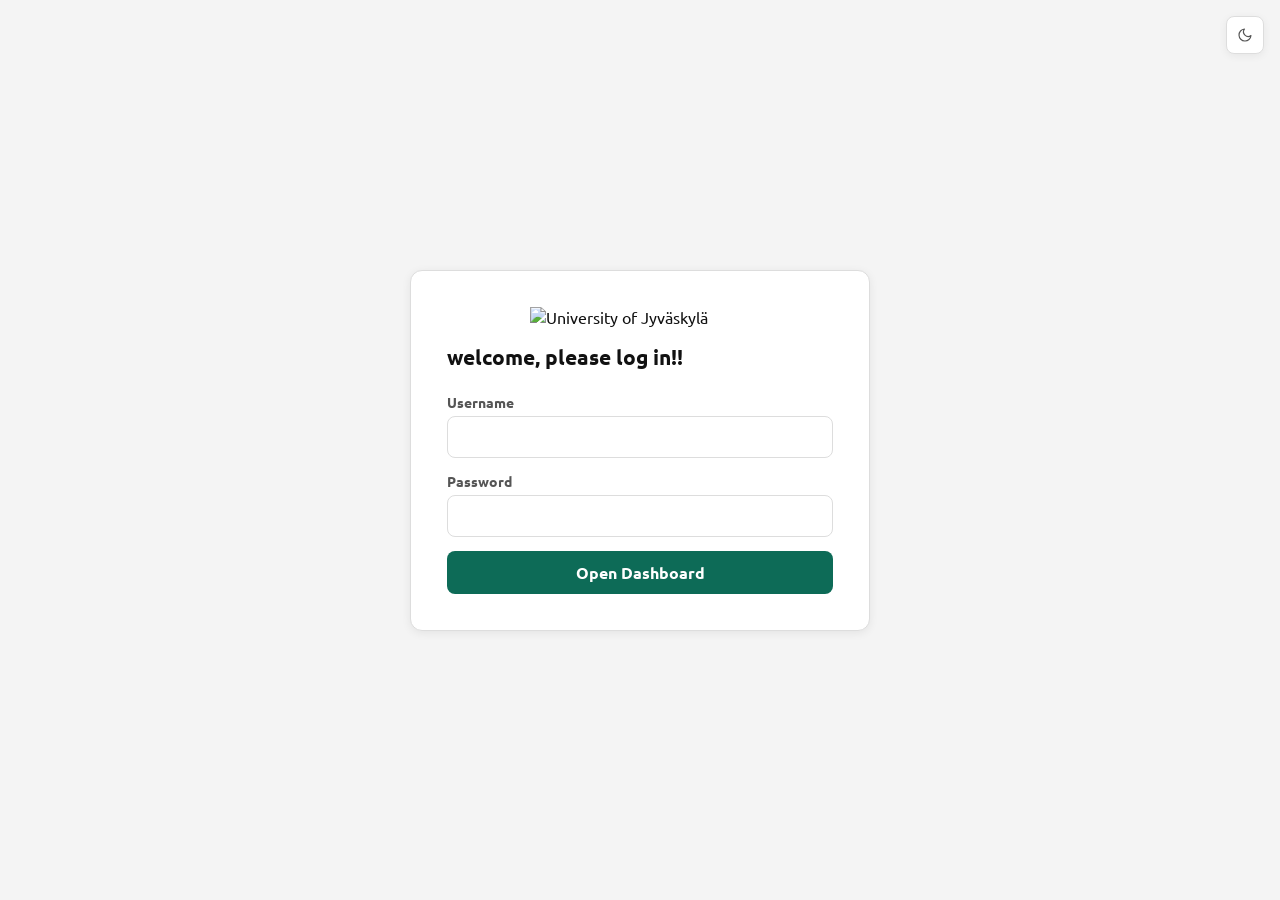
==== index.html @ 04572e0f "Initial commit - Portable Workspace app with auth, dashboard, git tools" ====
<!DOCTYPE html>
<html lang="en">
<head>
  <meta charset="UTF-8" />
  <meta name="viewport" content="width=device-width, initial-scale=1.0" />
  <title>Portable Workspace Sign In</title>
  <link rel="stylesheet" href="./dashboard/styles.css" />
  <script src="./dashboard/theme.js"></script>
</head>
<body>
  <button id="themeToggleBtn" class="floating-theme-btn" aria-label="Toggle theme"><svg width="16" height="16" viewBox="0 0 24 24" fill="none" stroke="currentColor" stroke-width="1.75" stroke-linecap="round" stroke-linejoin="round" class="icon-sun" aria-hidden="true"><circle cx="12" cy="12" r="4"/><path d="M12 2v2M12 20v2M4.93 4.93l1.41 1.41M17.66 17.66l1.41 1.41M2 12h2M20 12h2M6.34 17.66l-1.41 1.41M19.07 4.93l-1.41 1.41"/></svg><svg width="16" height="16" viewBox="0 0 24 24" fill="none" stroke="currentColor" stroke-width="1.75" stroke-linecap="round" stroke-linejoin="round" class="icon-moon" aria-hidden="true"><path d="M21 12.79A9 9 0 1 1 11.21 3 7 7 0 0 0 21 12.79z"/></svg></button>
  <main class="auth-shell">
    <div class="auth-layout">
      <section class="auth-card">
        <img src="https://www.jyu.fi/themes/custom/jyu/images/logos/jyu-logo-en.svg" alt="University of Jyväskylä" class="auth-logo" />
        <h2 id="appTitle">welcome, please log in!!</h2>

        <div id="loginAlert" class="alert error"></div>

        <form id="loginForm" class="auth-form">
          <div class="field">
            <label for="username">Username</label>
            <input id="username" name="username" type="text" autocomplete="username" required />
          </div>

          <div class="field">
            <label for="password">Password</label>
            <input id="password" name="password" type="password" autocomplete="current-password" required />
          </div>

          <button type="submit" class="primary-button">Open Dashboard</button>
        </form>
      </section>
    </div>

    <div id="loadingOverlay" class="loading-overlay hidden">
      <div class="loading-content">
        <div class="spinner"></div>
        <p class="loading-text">Please wait while repos are loading...</p>
      </div>
    </div>
  </main>

  <script src="./dashboard/db.js"></script>
  <script>
    const loginForm = document.getElementById("loginForm");
    const loginAlert = document.getElementById("loginAlert");
    const loadingOverlay = document.getElementById("loadingOverlay");

    function showError(message) {
      loginAlert.textContent = message;
      loginAlert.classList.add("show");
    }

    function clearError() {
      loginAlert.textContent = "";
      loginAlert.classList.remove("show");
    }

    loginForm.addEventListener("submit", (event) => {
      event.preventDefault();
      clearError();

      const username = loginForm.username.value.trim();
      const password = loginForm.password.value;

      // Check localStorage override first, then fall back to db.js
      const savedCreds = JSON.parse(localStorage.getItem("portable-credentials") || "null");
      let user = null;
      if (savedCreds && username === savedCreds.username && password === savedCreds.password) {
        user = { username: savedCreds.username, displayName: savedCreds.username, role: "Owner" };
      } else {
        const users = Array.isArray(window.PortableDB?.users) ? window.PortableDB.users : [];
        user = users.find((entry) => entry.username === username && entry.password === password);
      }
      if (!user) {
        showError("Wrong username or password.");
        return;
      }

      sessionStorage.setItem("portable-user", JSON.stringify({
        username: user.username,
        displayName: user.displayName || user.username,
        role: user.role || "User"
      }));

      loadingOverlay.classList.remove("hidden");
      setTimeout(() => {
        location.href = "./dashboard/index.html";
      }, 3000);
    });
  </script>
</body>
</html>
---- dashboard/styles.css ----
/* ── Google Font: Ubuntu ────────────────────────────────────────────────── */
@import url('https://fonts.googleapis.com/css2?family=Ubuntu:wght@300;400;500;700&display=swap');

*,
*::before,
*::after {
  font-family: 'Ubuntu', sans-serif !important;
}

/* ── CSS Variables ───────────────────────────────────────────────────────── */
:root {
  --bg:           #f4f4f4;
  --surface:      #ffffff;
  --surface-2:    #f8f8f8;
  --surface-3:    #f0f0f0;
  --border:       #ddd;
  --border-2:     #e8e8e8;
  --border-3:     #eee;
  --text:         #111;
  --text-2:       #555;
  --text-3:       #666;
  --text-muted:   #888;
  --hover-bg:     #f0f0f0;
  --accent:       #0d6b57;
  --accent-hover: #0a5443;
  --accent-bg:    #f0faf7;
  --accent-focus: rgba(13,107,87,0.12);
  --error-bg:           #fff0ec;
  --error-border:       rgba(159,58,47,0.25);
  --error-text:         #9f3a2f;
  --error-border-solid: #c4574a;
  --error-bg-hover:     #fff5f5;
  --success-bg:         #edf9f1;
  --success-border:     rgba(31,106,60,0.25);
  --success-text:       #1f6a3c;
}

[data-theme="dark"] {
  --bg:           #141414;
  --surface:      #1e1e1e;
  --surface-2:    #262626;
  --surface-3:    #2c2c2c;
  --border:       #333;
  --border-2:     #2e2e2e;
  --border-3:     #2a2a2a;
  --text:         #efefef;
  --text-2:       #a8a8a8;
  --text-3:       #888;
  --text-muted:   #666;
  --hover-bg:     #2c2c2c;
  --accent:       #15a87e;
  --accent-hover: #11906a;
  --accent-bg:    rgba(21,168,126,0.1);
  --accent-focus: rgba(21,168,126,0.15);
  --error-bg:           #2a1816;
  --error-border:       rgba(200,80,60,0.22);
  --error-text:         #e07060;
  --error-border-solid: #a05040;
  --error-bg-hover:     #2a1816;
  --success-bg:         #162b1e;
  --success-border:     rgba(40,140,80,0.22);
  --success-text:       #55c47a;
}

/* ── Reset ───────────────────────────────────────────────────────────────── */
*, *::before, *::after {
  box-sizing: border-box;
  margin: 0;
  padding: 0;
}

body {
  font-family: system-ui, -apple-system, BlinkMacSystemFont, "Segoe UI", sans-serif;
  background: var(--bg);
  color: var(--text);
  min-height: 100vh;
  transition: background .2s, color .2s;
}

a {
  color: inherit;
  text-decoration: none;
}

button,
input {
  font: inherit;
}

/* ── Login ───────────────────────────────────────────────────────────────── */

.auth-shell {
  min-height: 100vh;
  display: flex;
  align-items: center;
  justify-content: center;
  padding: 24px;
}

.auth-layout {
  width: 100%;
  max-width: 460px;
}

.auth-card {
  background: var(--surface);
  border: 1px solid var(--border);
  border-radius: 12px;
  padding: 36px;
  box-shadow: 0 2px 10px rgba(0,0,0,0.07);
}

.auth-card h2 {
  margin: 0 0 22px;
  font-size: 1.3rem;
}

.auth-logo {
  display: block;
  width: 220px;
  height: auto;
  margin: 0 auto 16px;
}

/* ── Loading Overlay ──────────────────────────────────────────────────── */

.loading-overlay {
  position: fixed;
  inset: 0;
  z-index: 999;
  display: flex;
  align-items: center;
  justify-content: center;
  background: rgba(0, 0, 0, 0.5);
  backdrop-filter: blur(4px);
  animation: fadeIn 0.25s ease;
}

.loading-overlay.hidden {
  display: none;
}

.loading-content {
  background: var(--surface);
  border: 1px solid var(--border);
  border-radius: 16px;
  padding: 40px 48px;
  display: flex;
  flex-direction: column;
  align-items: center;
  gap: 20px;
  box-shadow: 0 8px 32px rgba(0, 0, 0, 0.15);
  animation: scaleIn 0.3s ease;
}

.spinner {
  width: 48px;
  height: 48px;
  border: 4px solid var(--border);
  border-top-color: var(--accent);
  border-radius: 50%;
  animation: spin 0.8s linear infinite;
}

.loading-text {
  font-size: 1rem;
  font-weight: 500;
  color: var(--text-2);
  margin: 0;
}

@keyframes spin {
  to { transform: rotate(360deg); }
}

@keyframes fadeIn {
  from { opacity: 0; }
  to   { opacity: 1; }
}

@keyframes scaleIn {
  from { opacity: 0; transform: scale(0.9); }
  to   { opacity: 1; transform: scale(1); }
}

.auth-form {
  display: flex;
  flex-direction: column;
  gap: 14px;
}

.field {
  display: flex;
  flex-direction: column;
  gap: 5px;
}

.field label {
  font-size: 0.875rem;
  font-weight: 600;
  color: var(--text-2);
}

.field input {
  width: 100%;
  border: 1px solid var(--border);
  border-radius: 8px;
  background: var(--surface);
  padding: 10px 12px;
  color: var(--text);
  font-size: 1rem;
  transition: border-color 0.15s;
}

.field input:focus {
  outline: none;
  border-color: var(--accent);
  box-shadow: 0 0 0 3px var(--accent-focus);
}

.field input:disabled {
  background: var(--surface-3);
  color: var(--text-muted);
  cursor: not-allowed;
}

/* ── Buttons ─────────────────────────────────────────────────────────────── */

.primary-button {
  display: flex;
  align-items: center;
  justify-content: center;
  gap: 8px;
  width: 100%;
  background: var(--accent);
  color: white;
  border: none;
  border-radius: 8px;
  padding: 11px 20px;
  font-size: 1rem;
  font-weight: 600;
  cursor: pointer;
  text-align: center;
  transition: background 0.15s;
}

.primary-button:hover:not(:disabled) {
  background: var(--accent-hover);
}

.primary-button:disabled {
  background: var(--text-muted);
  cursor: not-allowed;
}

.secondary-button {
  display: flex;
  align-items: center;
  justify-content: center;
  gap: 8px;
  width: 100%;
  background: var(--surface);
  color: var(--accent);
  border: 1px solid var(--accent);
  border-radius: 8px;
  padding: 9px 16px;
  font-size: 0.9rem;
  font-weight: 600;
  cursor: pointer;
  text-align: center;
  transition: background 0.15s;
}

.secondary-button:hover {
  background: var(--accent-bg);
}

.ghost-button {
  display: flex;
  align-items: center;
  justify-content: center;
  gap: 8px;
  width: 100%;
  background: transparent;
  color: var(--error-text);
  border: 1px solid var(--error-border-solid);
  border-radius: 8px;
  padding: 9px 16px;
  font-size: 0.9rem;
  cursor: pointer;
  text-align: center;
  transition: background 0.15s;
}

.ghost-button:hover {
  background: var(--error-bg-hover);
}

/* ── Alerts ──────────────────────────────────────────────────────────────── */

.alert {
  display: none;
  padding: 11px 14px;
  border-radius: 8px;
  font-size: 0.9rem;
  margin-top: 10px;
}

.alert.show {
  display: block;
}

.alert.error {
  background: var(--error-bg);
  border: 1px solid var(--error-border);
  color: var(--error-text);
}

.alert.success {
  background: var(--success-bg);
  border: 1px solid var(--success-border);
  color: var(--success-text);
}

/* ── Workspace Layout ────────────────────────────────────────────────────── */

.workspace-shell {
  display: flex;
  min-height: 100vh;
}

.sidebar {
  width: 240px;
  min-width: 240px;
  background: var(--surface);
  border-right: 1px solid var(--border);
  display: flex;
  flex-direction: column;
  padding: 24px 16px;
  min-height: 100vh;
  transition: background .2s, border-color .2s;
}

.brand-block {
  margin-bottom: 20px;
}

.brand-block h2 {
  margin: 0;
  font-size: 1.1rem;
  color: var(--text);
}

.welcome-block {
  background: var(--surface-2);
  border: 1px solid var(--border-2);
  border-radius: 8px;
  padding: 10px 12px;
  font-size: 0.875rem;
  color: var(--text-2);
  margin-bottom: 14px;
}

.menu-list {
  display: flex;
  flex-direction: column;
  gap: 2px;
}

.menu-button {
  display: flex;
  align-items: center;
  gap: 9px;
  padding: 9px 12px;
  border-radius: 8px;
  font-size: 0.9rem;
  color: var(--text-2);
  text-decoration: none;
  border: none;
  background: transparent;
  cursor: pointer;
  text-align: left;
  width: 100%;
  line-height: 1.4;
  transition: background 0.12s, color 0.12s;
}

.menu-button svg {
  flex-shrink: 0;
  opacity: .7;
  transition: opacity .12s;
}

.menu-button:hover {
  background: var(--hover-bg);
  color: var(--text);
}

.menu-button:hover svg {
  opacity: 1;
}

.menu-button.active {
  background: var(--accent);
  color: white;
}

.menu-button.active svg {
  opacity: 1;
}

/* ── Sidebar Footer ──────────────────────────────────────────────────────── */

.sidebar-footer {
  margin-top: auto;
  padding-top: 16px;
  border-top: 1px solid var(--border-3);
  display: flex;
  gap: 8px;
  align-items: center;
}

.sidebar-footer .secondary-button {
  flex: 1;
}

.theme-toggle-btn {
  width: 38px;
  height: 38px;
  flex-shrink: 0;
  display: flex;
  align-items: center;
  justify-content: center;
  background: var(--surface-2);
  border: 1px solid var(--border);
  border-radius: 8px;
  color: var(--text-2);
  cursor: pointer;
  padding: 0;
  transition: background .12s, color .12s;
}

.theme-toggle-btn:hover {
  background: var(--hover-bg);
  color: var(--text);
}

/* Light mode: show moon (click → go dark). Dark mode: show sun (click → go light). */
.icon-sun  { display: none;  }
.icon-moon { display: block; }

[data-theme="dark"] .icon-sun  { display: block; }
[data-theme="dark"] .icon-moon { display: none;  }

/* ── Login page theme toggle ─────────────────────────────────────────────── */

.floating-theme-btn {
  position: fixed;
  top: 16px;
  right: 16px;
  z-index: 100;
  width: 38px;
  height: 38px;
  display: flex;
  align-items: center;
  justify-content: center;
  background: var(--surface);
  border: 1px solid var(--border);
  border-radius: 8px;
  color: var(--text-2);
  cursor: pointer;
  padding: 0;
  box-shadow: 0 2px 8px rgba(0,0,0,.06);
  transition: background .12s, color .12s;
}

.floating-theme-btn:hover {
  background: var(--hover-bg);
  color: var(--text);
}

/* ── Content ─────────────────────────────────────────────────────────────── */

.content-pane {
  flex: 1;
  padding: 32px;
  min-width: 0;
}

.section-panel {
  background: var(--surface);
  border: 1px solid var(--border);
  border-radius: 12px;
  padding: 28px;
  max-width: 720px;
}

.section-header {
  margin-bottom: 20px;
}

.section-header h2 {
  margin: 0;
  font-size: 1.3rem;
}

.section-intro {
  color: var(--text-3);
  font-size: 0.9rem;
  margin-top: 6px;
}

/* ── Mobile ──────────────────────────────────────────────────────────────── */

@media (max-width: 720px) {
  .workspace-shell {
    flex-direction: column;
  }

  .sidebar {
    width: 100%;
    min-width: 0;
    min-height: auto;
    border-right: none;
    border-bottom: 1px solid var(--border);
  }

  .sidebar-footer {
    margin-top: 16px;
  }

  .content-pane {
    padding: 20px;
  }
}
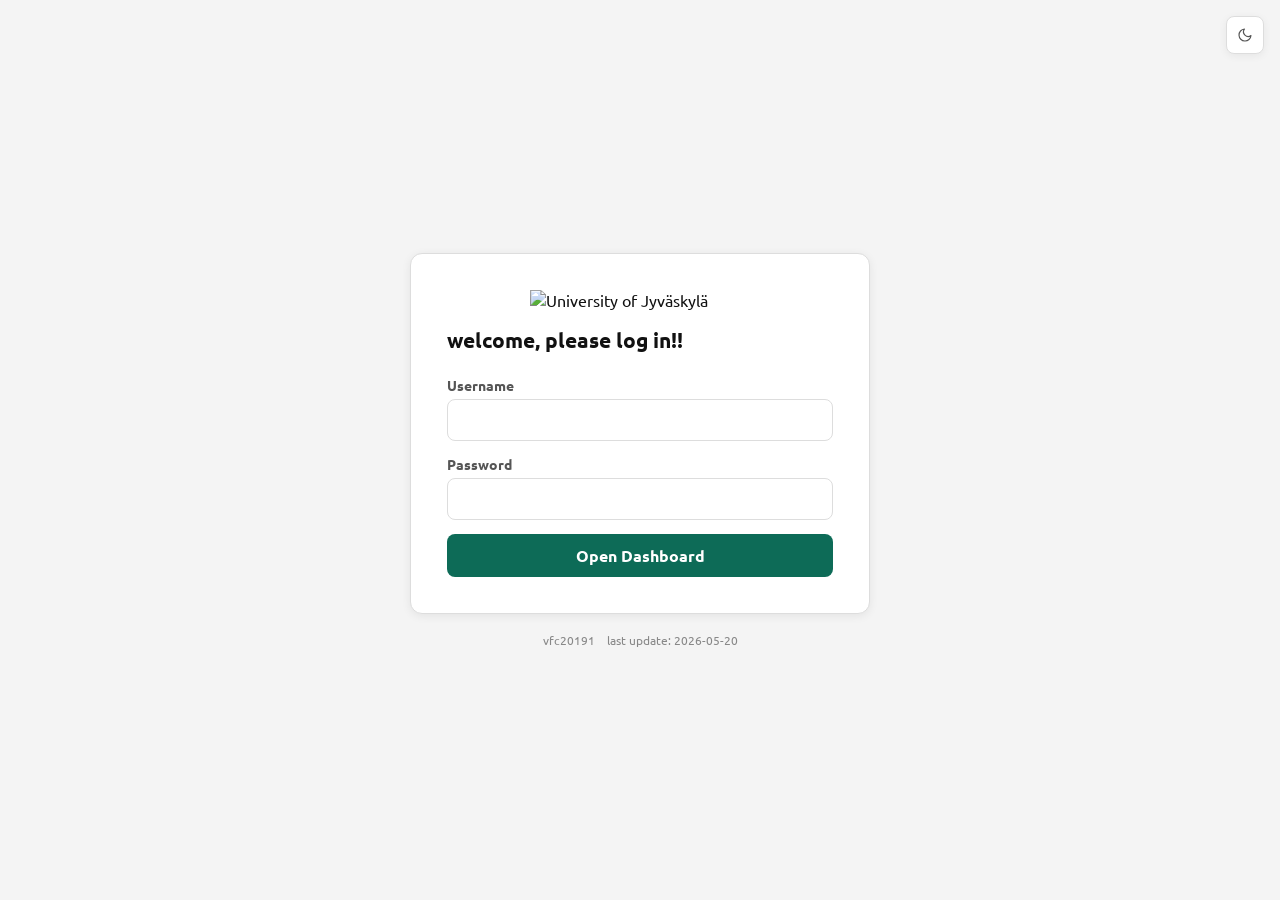
==== commit 11a61bf0: "add version footer to login page, git hooks for auto versioning" ====
--- a/index.html
+++ b/index.html
@@ -31,6 +31,10 @@
           <button type="submit" class="primary-button">Open Dashboard</button>
         </form>
       </section>
+      <div class="auth-footer">
+        <span class="version-label">v<span id="versionSha"></span></span>
+        <span class="version-date">last update: <span id="versionDate"></span></span>
+      </div>
     </div>
 
     <div id="loadingOverlay" class="loading-overlay hidden">
@@ -41,6 +45,7 @@
     </div>
   </main>
 
+  <script src="./dashboard/version.js"></script>
   <script src="./dashboard/db.js"></script>
   <script>
     const loginForm = document.getElementById("loginForm");
@@ -89,6 +94,9 @@
         location.href = "./dashboard/index.html";
       }, 3000);
     });
+
+    document.getElementById("versionSha").textContent = window.INTERFACE_VERSION_SHA?.slice(0, 7) || "dev";
+    document.getElementById("versionDate").textContent = window.INTERFACE_VERSION_DATE || "—";
   </script>
 </body>
 </html>
--- a/dashboard/styles.css
+++ b/dashboard/styles.css
@@ -122,6 +122,14 @@
   margin: 0 auto 16px;
 }
 
+.auth-footer {
+  display: flex;
+  justify-content: center;
+  gap: 12px;
+  margin-top: 18px;
+  font-size: 0.72rem;
+  color: var(--text-secondary, #888);
+}
 /* ── Loading Overlay ──────────────────────────────────────────────────── */
 
 .loading-overlay {
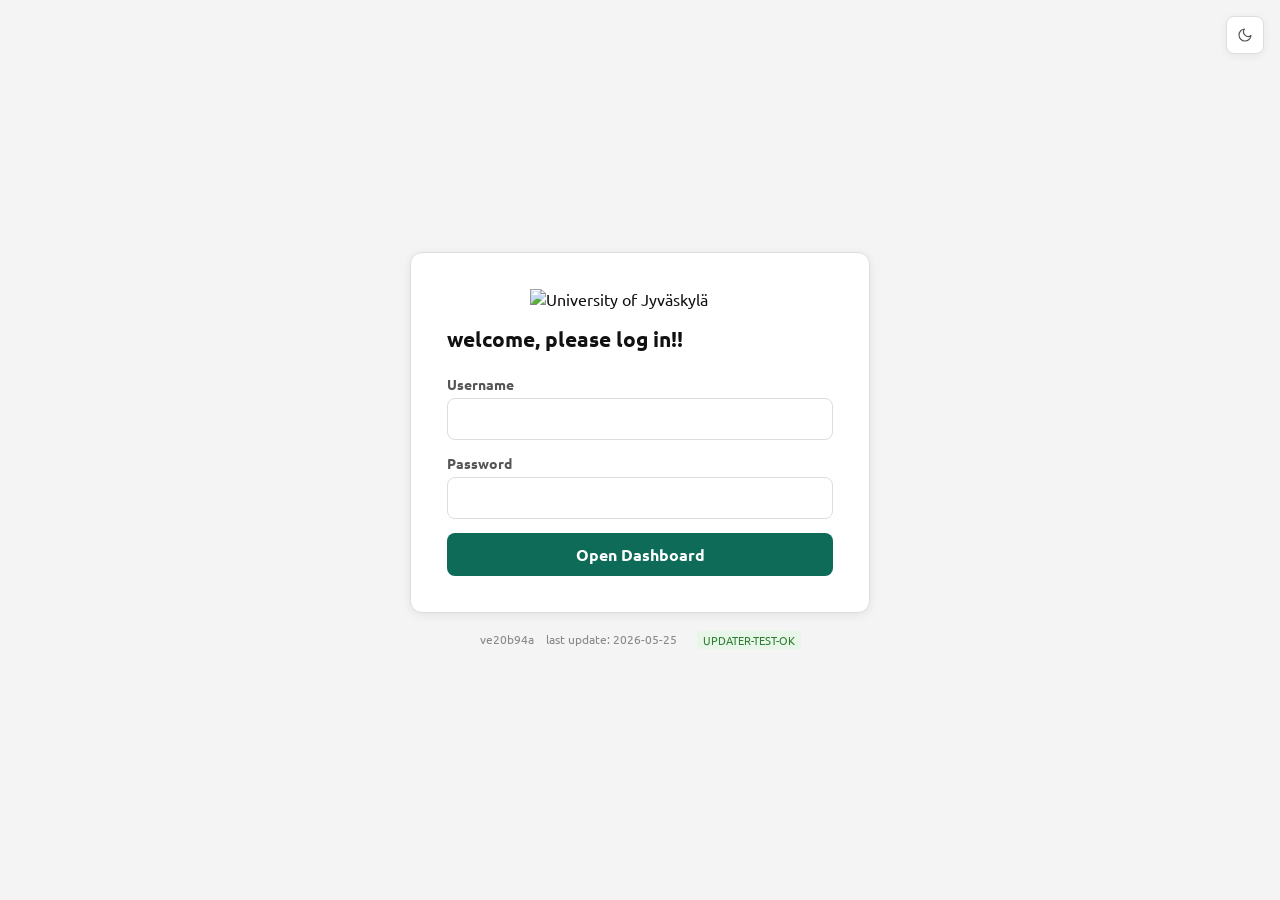
==== commit ae2cfcaf: "add visible test badge to login page for update testing" ====
--- a/index.html
+++ b/index.html
@@ -34,6 +34,7 @@
       <div class="auth-footer">
         <span class="version-label">v<span id="versionSha"></span></span>
         <span class="version-date">last update: <span id="versionDate"></span></span>
+        <span id="updateTestBadge" style="display:inline-block;margin-left:8px;padding:1px 6px;border-radius:3px;font-size:11px;background:#e8f5e9;color:#2e7d32">UPDATER-TEST-OK</span>
       </div>
     </div>
 
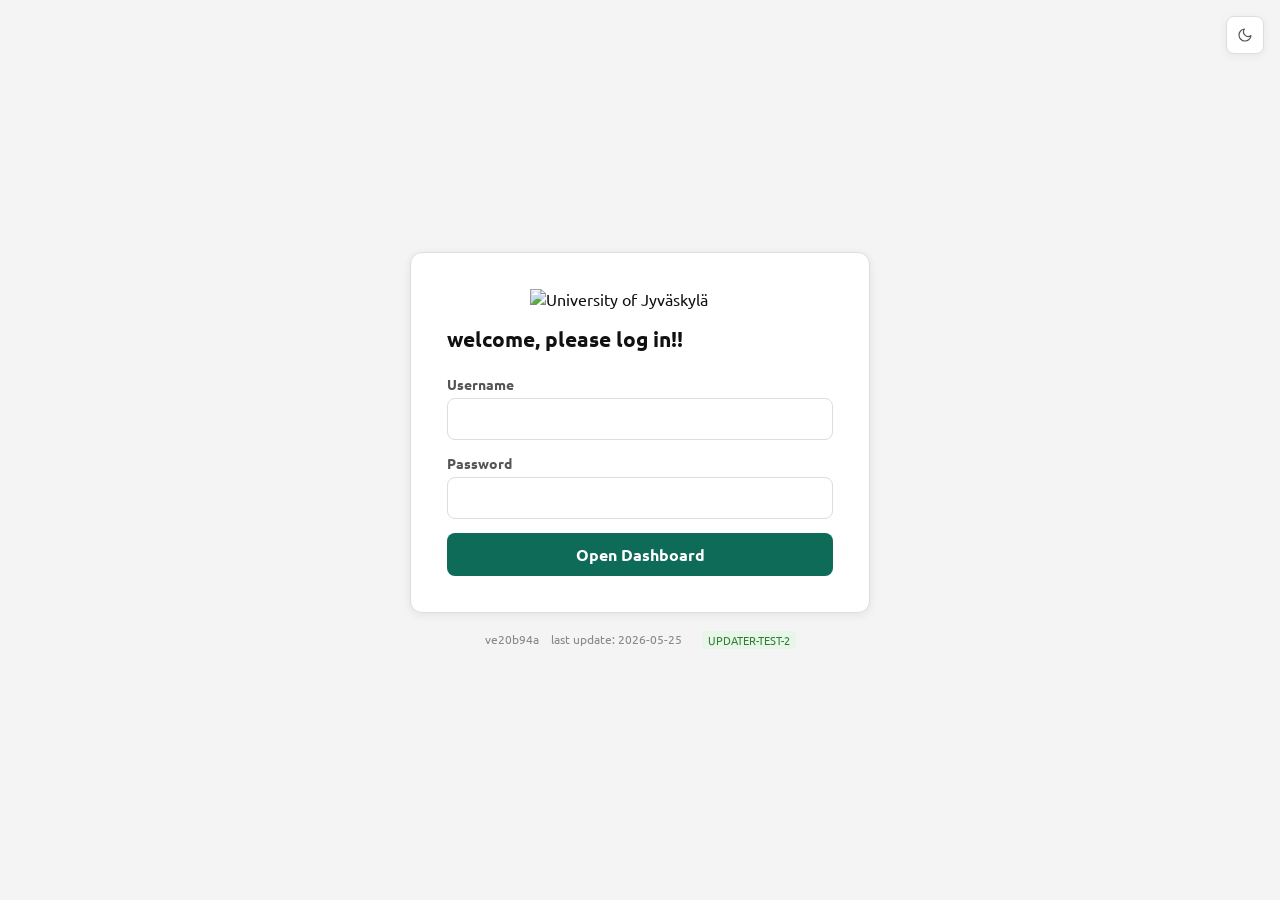
==== commit 340f905e: "test: update badge to UPDATER-TEST-2" ====
--- a/index.html
+++ b/index.html
@@ -34,7 +34,7 @@
       <div class="auth-footer">
         <span class="version-label">v<span id="versionSha"></span></span>
         <span class="version-date">last update: <span id="versionDate"></span></span>
-        <span id="updateTestBadge" style="display:inline-block;margin-left:8px;padding:1px 6px;border-radius:3px;font-size:11px;background:#e8f5e9;color:#2e7d32">UPDATER-TEST-OK</span>
+        <span id="updateTestBadge" style="display:inline-block;margin-left:8px;padding:1px 6px;border-radius:3px;font-size:11px;background:#e8f5e9;color:#2e7d32">UPDATER-TEST-2</span>
       </div>
     </div>
 
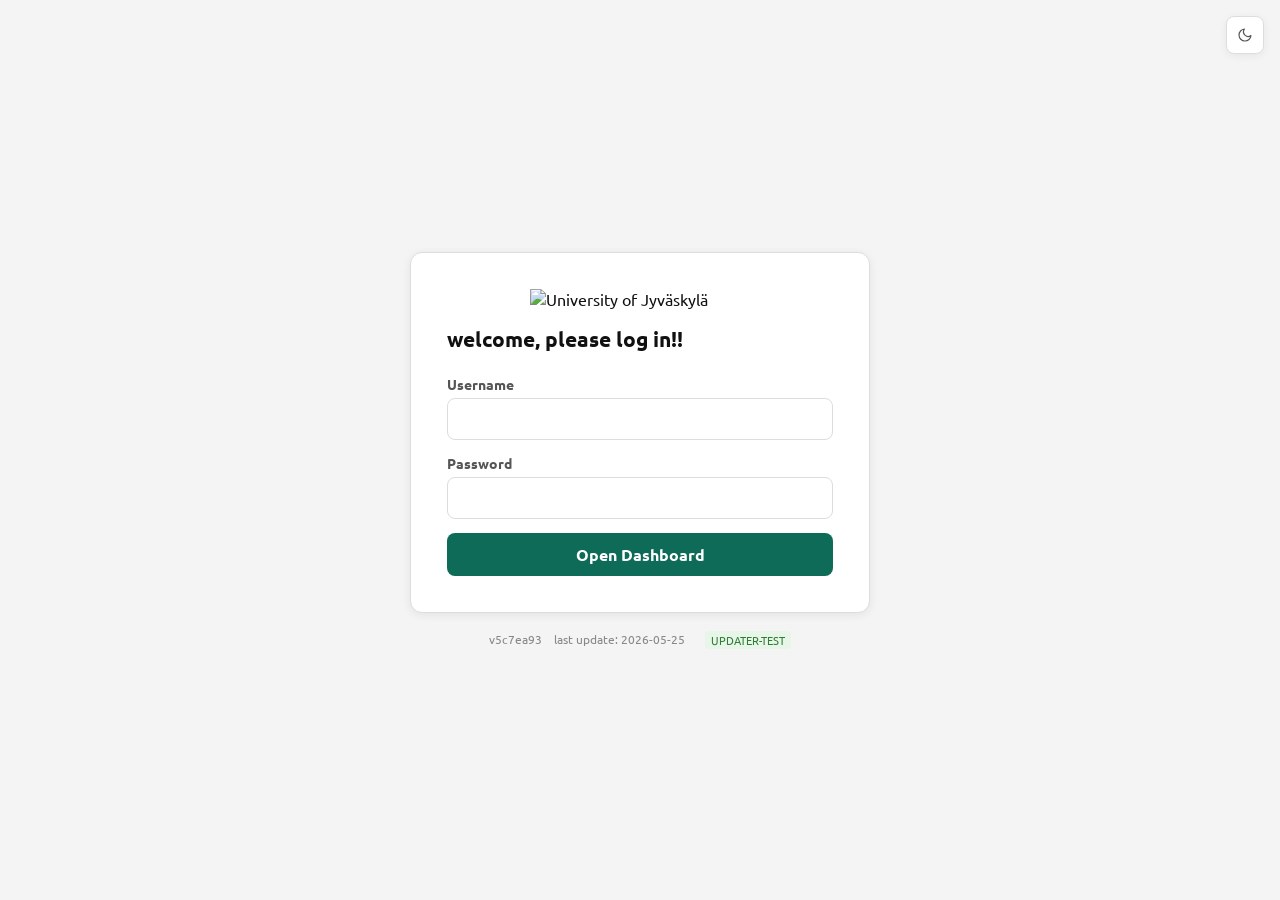
==== commit 03f29d48: "add visible test badge for update testing" ====
--- a/index.html
+++ b/index.html
@@ -34,7 +34,7 @@
       <div class="auth-footer">
         <span class="version-label">v<span id="versionSha"></span></span>
         <span class="version-date">last update: <span id="versionDate"></span></span>
-        <span id="updateTestBadge" style="display:inline-block;margin-left:8px;padding:1px 6px;border-radius:3px;font-size:11px;background:#e8f5e9;color:#2e7d32">UPDATER-TEST-2</span>
+        <span style="display:inline-block;margin-left:8px;padding:1px 6px;border-radius:3px;font-size:11px;background:#e8f5e9;color:#2e7d32">UPDATER-TEST</span>
       </div>
     </div>
 
